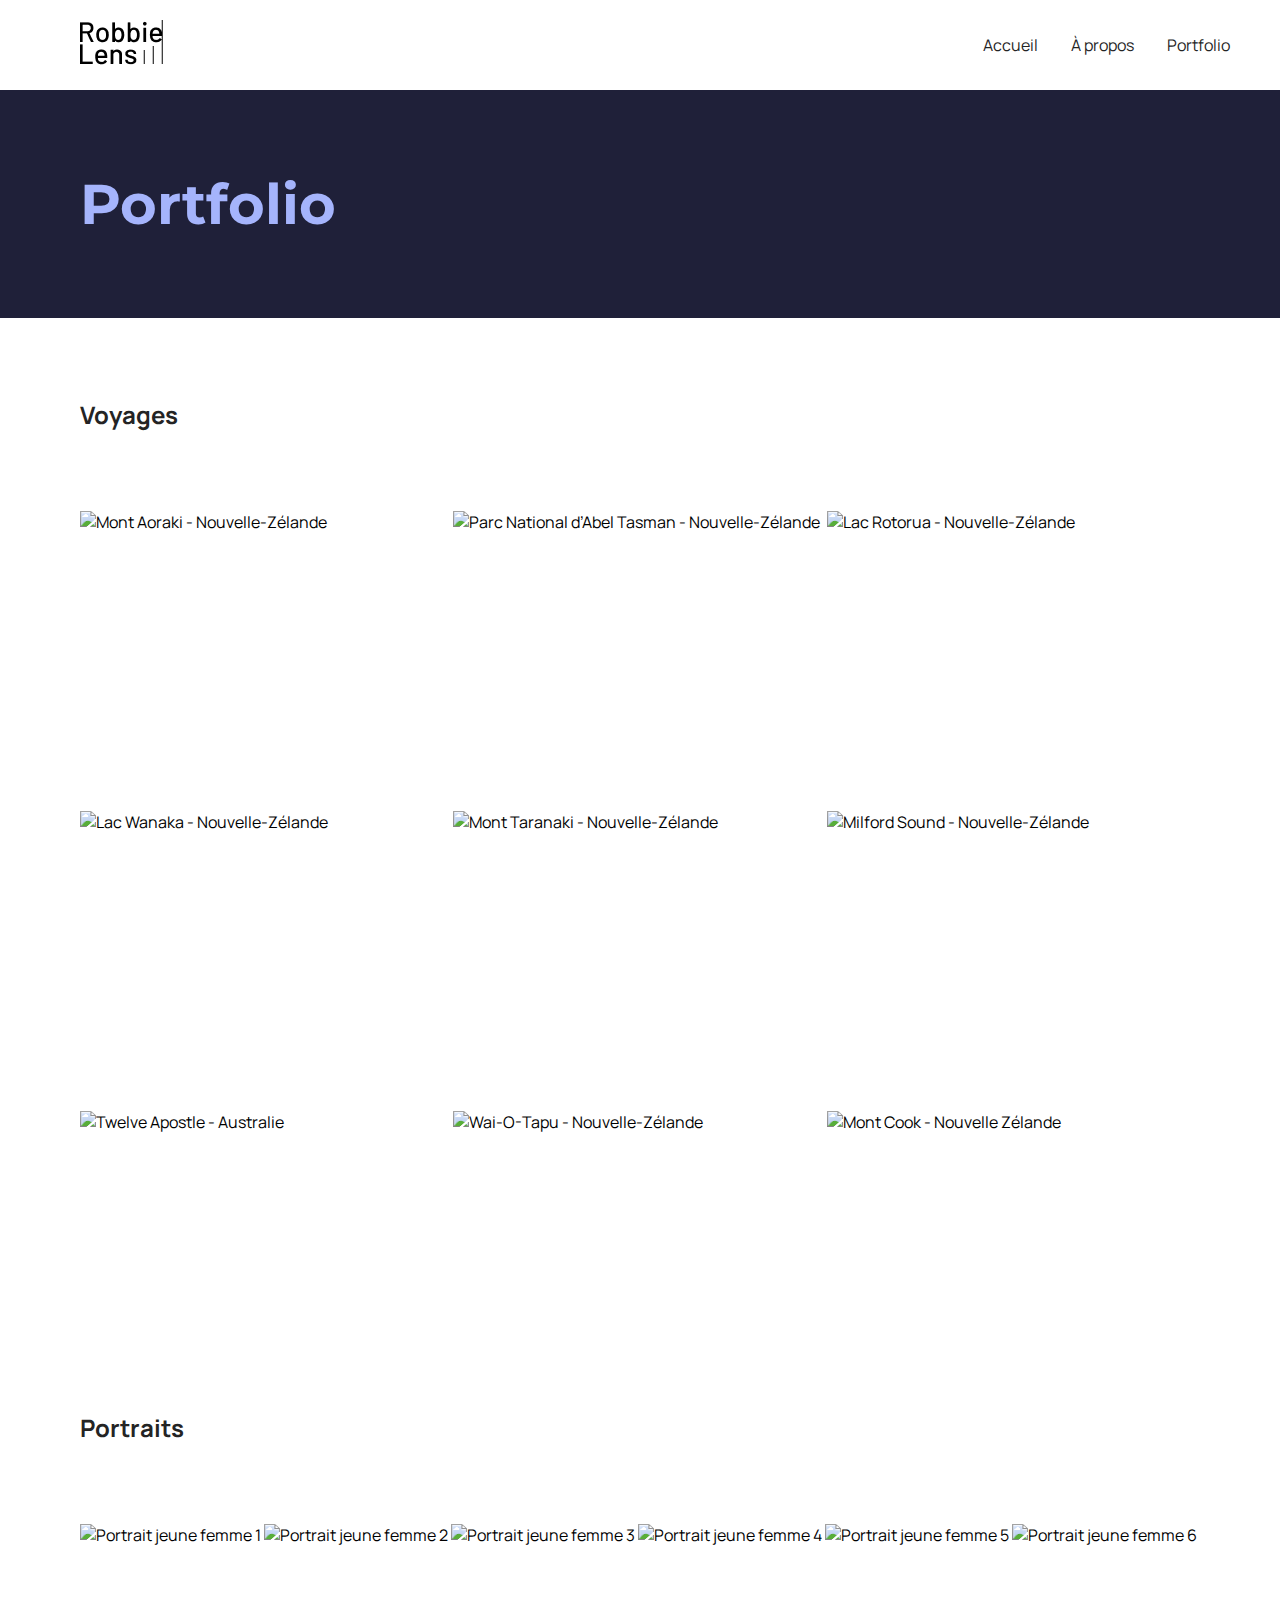
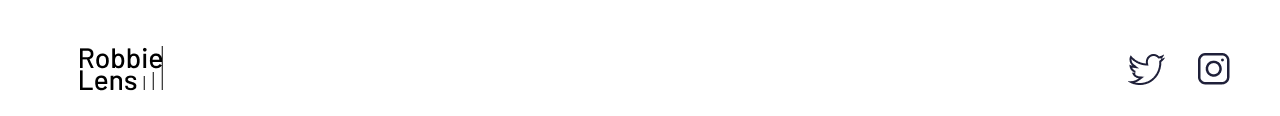
==== portfolio.html @ 18c8327f "seventeenth" ====
<!DOCTYPE html>
<html lang="fr">
  <head>
    <meta charset="utf-8" />
    <title>Portfolio - Robbie Lens Photographie</title>
    <link href="style.css" rel="stylesheet" />
    <link rel="preconnect" href="https://fonts.googleapis.com" />
    <link rel="preconnect" href="https://fonts.gstatic.com" crossorigin />
    <link
      href="https://fonts.googleapis.com/css2?family=Manrope&family=Montserrat&display=swap"
      rel="stylesheet"
    />
  </head>

  <body>
    <header>
      <nav>
        <a href="index.html" class="lien-icone">
          <img src="images/logo.png" alt="Logo Robbie Lens" />
        </a>
        <div>
          <a href="index.html">Accueil</a>
          <a href="a-propos.html">À propos</a>
          <a href="portfolio.html">Portfolio</a>
        </div>
      </nav>
    </header>
    <main>
      <section>
        <h1>Portfolio</h1>
      </section>
      <section class="portfolio-section-photos">
        <h2>Voyages</h2>
        <div class="grid-paysages">
          <img
            src="images/portfolio/paysage1.jpg.url"
            alt="Mont Aoraki - Nouvelle-Zélande"
          />
          <img
            src="images/portfolio/paysage2.jpg.url"
            alt="Parc National d’Abel Tasman - Nouvelle-Zélande"
          />
          <img
            src="images/portfolio/paysage3.jpg.url"
            alt="Lac Rotorua - Nouvelle-Zélande"
          />
          <img
            src="images/portfolio/paysage4.jpg.url"
            alt="Lac Wanaka - Nouvelle-Zélande"
          />
          <img
            src="images/portfolio/paysage5.jpg.url"
            alt="Mont Taranaki - Nouvelle-Zélande"
          />
          <img
            src="images/portfolio/paysage6.jpg.url"
            alt="Milford Sound - Nouvelle-Zélande"
          />
          <img
            src="images/portfolio/paysage7.jpg.url"
            alt="Twelve Apostle - Australie"
          />
          <img
            src="images/portfolio/paysage8.jpg.url"
            alt="Wai-O-Tapu - Nouvelle-Zélande"
          />
          <img
            src="images/portfolio/paysage9.jpg.url"
            alt="Mont Cook - Nouvelle Zélande"
          />
        </div>
        <!-- Créez ici votre grid Voyages -->
        <h2>Portraits</h2>
        <div class="grid-voyages">
          <img
            src="images/portfolio/portrait1.jpg.url"
            alt="Portrait jeune femme 1"
          />
          <img
            src="images/portfolio/portrait2.jpg.url"
            alt="Portrait jeune femme 2"
          />
          <img
            src="images/portfolio/portrait3.jpg.url"
            alt="Portrait jeune femme 3"
          />
          <img
            src="images/portfolio/portrait4.jpg.url"
            alt="Portrait jeune femme 4"
          />
          <img
            src="images/portfolio/portrait5.jpg.url"
            alt="Portrait jeune femme 5"
          />
          <img
            src="images/portfolio/portrait6.jpg.url"
            alt="Portrait jeune femme 6"
          />
        </div>
        <!-- Créez ici votre grid Portraits -->
      </section>
    </main>
    <footer>
      <a href="index.html" class="lien-icone">
        <img src="images/logo.png" alt="Logo Robbie Lens" />
      </a>
      <div>
        <a target="_blank" href="https://twitter.com/" class="lien-icone">
          <img src="images/twitter.png" alt="Logo Twitter" />
        </a>
        <a target="_blank" href="https://www.instagram.com/" class="lien-icone">
          <img src="images/instagram.png" alt="Logo Instagram" />
        </a>
      </div>
    </footer>
  </body>
</html>
---- style.css ----
* {
    margin: 0;
}

body {
    font-family: 'Manrope', sans-serif;
    font-size: 1em;
    background-color: #1f2039;
}

a {
    color: #242424;
    text-decoration: none;
}

em {
    color: #a5b4fc;
    font-style: normal;
}

h1 {
    font-size: 3.5em;
    color: #a5b4fc;
    font-family: 'Montserrat', sans-serif;
}

h2 {
    color: #f9f8ff;
}

p,
li {
    font-size: 1.1em;
    color: #f9f8ff;
}

header,
footer {
    background-color: white;
    padding: 20px 50px;
}

.cta {
    background: linear-gradient(#8e86b5, #acaeed);
    color: white;
    border-radius: 50px;
    padding: 20px 30px;
}

a:hover {
    text-decoration: underline;
}

.cta:hover {
    background: linear-gradient(#696484, #8788ba);
    text-decoration: none;
}

.lien-icone {
    margin-left: 30px;
}

.lien-icone:hover {
    opacity: 0.5;
}

.carre-contenu {
    border-right: 1px solid #8e86b5;
    border-bottom: 1px solid #8e86b5;
    padding: 50px;
}

.carre-contenu h2 {
    margin-top: 30px;
}

.carre-contenu ul {
    margin-top: 30px;
}

section {
    padding: 80px;
}

.a-propos-main {
    width: 50%;
    margin: auto;
}

footer,
nav {
    display: flex;
    flex-direction: row;
    align-items: center;
    justify-content: space-between;
}

nav a {
    margin-left: 30px;
}

.accueil-photos {
    background-color: white;
    padding: 80px;
}

.accueil-photos h2 {
    color: #242424;
    text-align: center;
    margin-bottom: 80px;
}

.accueil-photos div {
    display: flex;
    flex-direction: row;
    gap: 15px;
    justify-content: center;
    margin-bottom: 15px;
}

.accueil-introduction {
    display: flex;
    flex-direction: row;
    width: 50%;
    align-items: center;
    margin: auto;
}

.portfolio-section-photos {
    background-color: white;
}

.portfolio-section-photos h2 {
    color: #242424;
    margin-bottom: 80px;
}

.grid-paysages img,
.grid-portraits img {
    width: 100%;
    height: 100%;
    /* Même si vous ne connaissez pas cette propriété, vous en aurez besoin pour permettre aux images de respecter les dimensions de la grid CSS */
    object-fit: cover;
}

.grid-paysages {
    display: grid;
    grid-template-columns: 1fr 1fr 1fr;
    grid-template-rows: 300px 300px 300px;
    gap 15px;
}

.grip-voyages {
    display: grid;
    grid-template-columns: 1fr 1fr 1fr;
    grid-template-rows: 300px 300px;
}
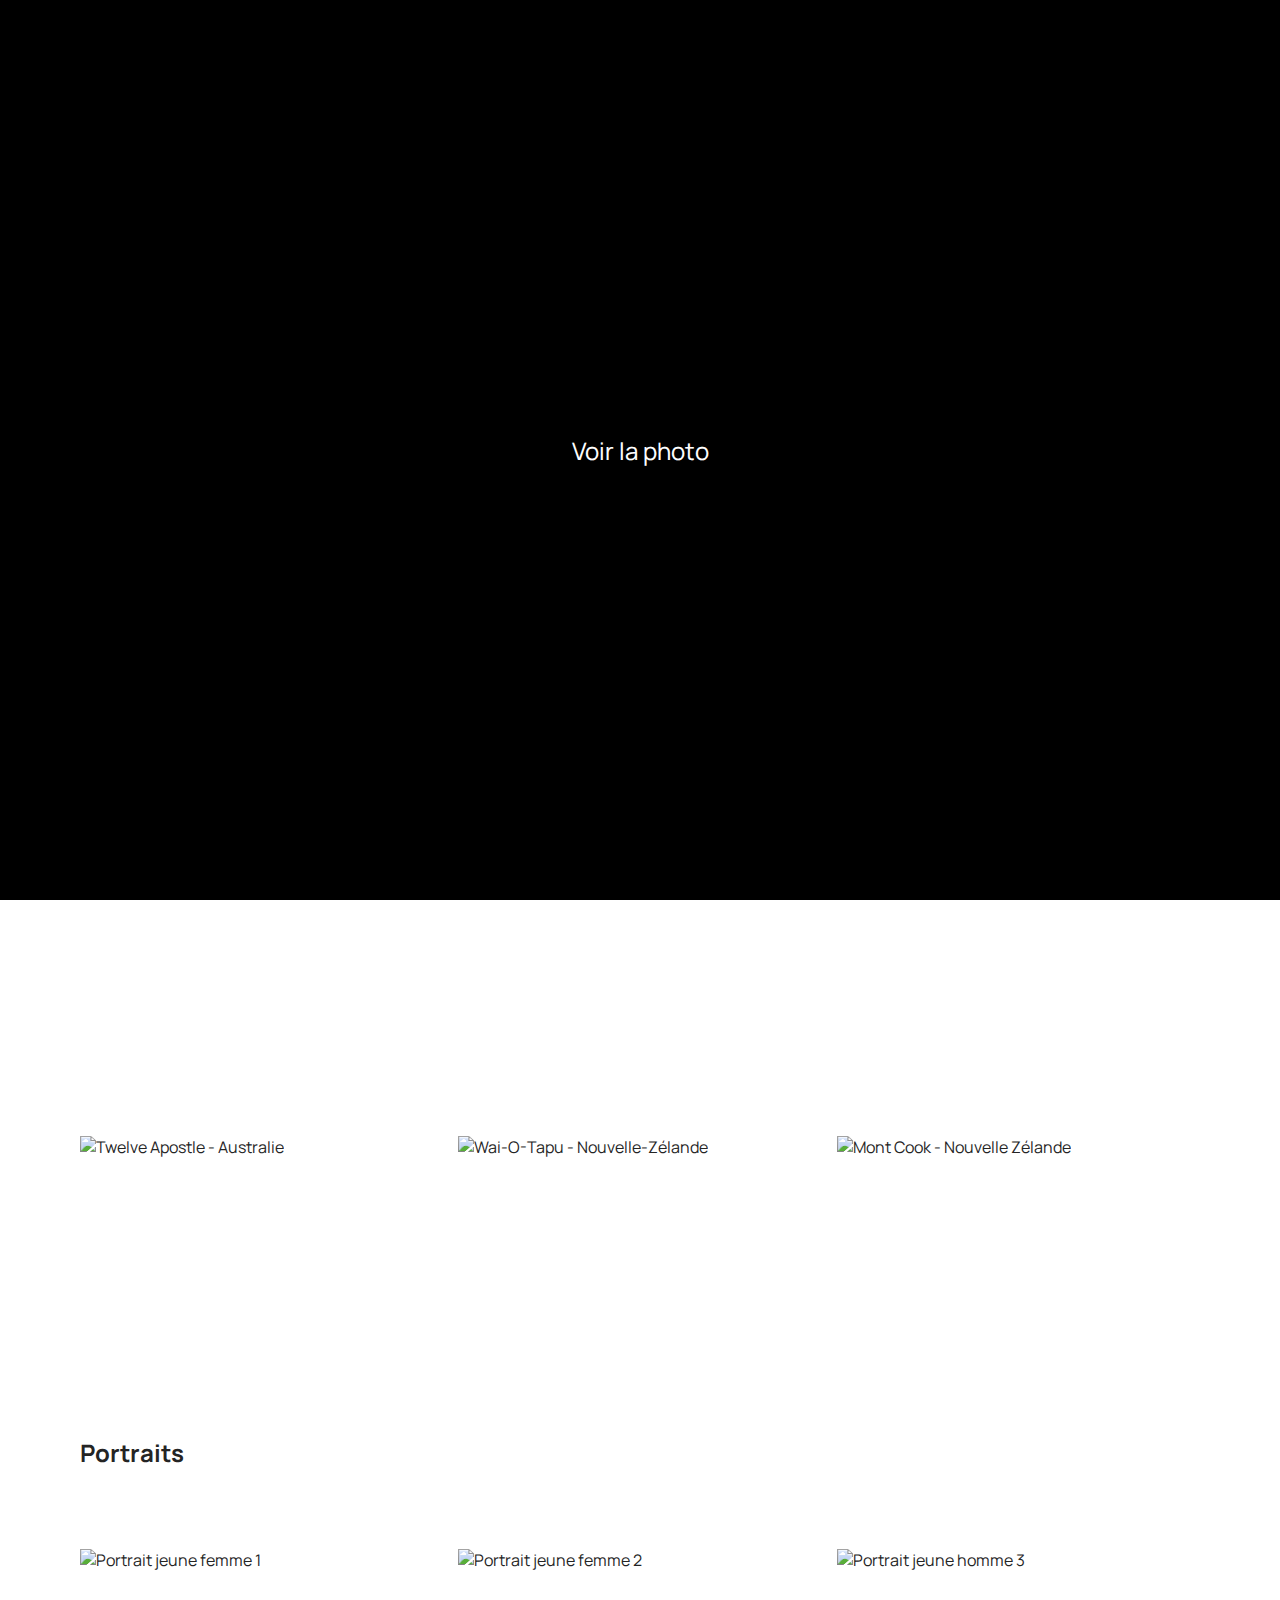
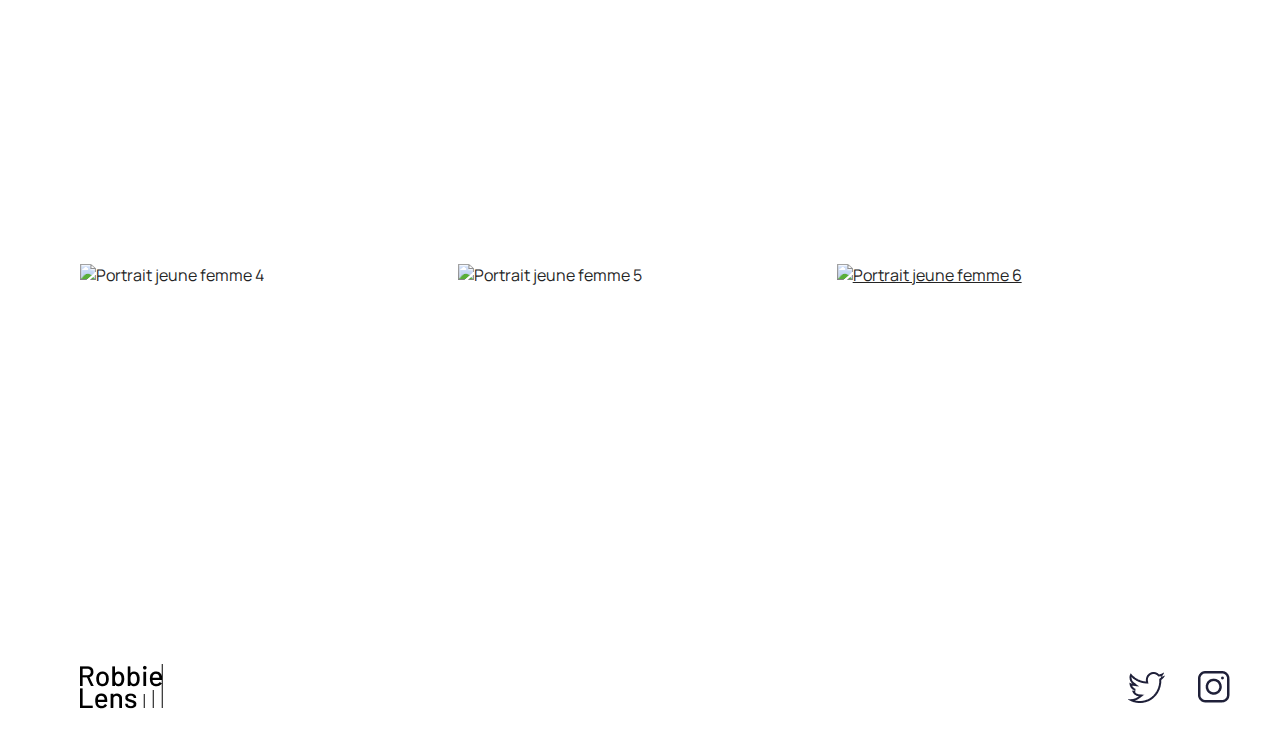
==== commit 619c111f: "nineteenth" ====
--- a/portfolio.html
+++ b/portfolio.html
@@ -15,9 +15,7 @@
   <body>
     <header>
       <nav>
-        <a href="index.html" class="lien-icone">
-          <img src="images/logo.png" alt="Logo Robbie Lens" />
-        </a>
+        <img src="images/logo.png" alt="Logo Robbie Lens" />
         <div>
           <a href="index.html">Accueil</a>
           <a href="a-propos.html">À propos</a>
@@ -30,74 +28,117 @@
         <h1>Portfolio</h1>
       </section>
       <section class="portfolio-section-photos">
-        <h2>Voyages</h2>
+        <h2>Paysages</h2>
         <div class="grid-paysages">
-          <img
-            src="images/portfolio/paysage1.jpg.url"
-            alt="Mont Aoraki - Nouvelle-Zélande"
-          />
-          <img
-            src="images/portfolio/paysage2.jpg.url"
-            alt="Parc National d’Abel Tasman - Nouvelle-Zélande"
-          />
-          <img
-            src="images/portfolio/paysage3.jpg.url"
-            alt="Lac Rotorua - Nouvelle-Zélande"
-          />
-          <img
-            src="images/portfolio/paysage4.jpg.url"
-            alt="Lac Wanaka - Nouvelle-Zélande"
-          />
-          <img
-            src="images/portfolio/paysage5.jpg.url"
-            alt="Mont Taranaki - Nouvelle-Zélande"
-          />
-          <img
-            src="images/portfolio/paysage6.jpg.url"
-            alt="Milford Sound - Nouvelle-Zélande"
-          />
-          <img
-            src="images/portfolio/paysage7.jpg.url"
-            alt="Twelve Apostle - Australie"
-          />
-          <img
-            src="images/portfolio/paysage8.jpg.url"
-            alt="Wai-O-Tapu - Nouvelle-Zélande"
-          />
-          <img
-            src="images/portfolio/paysage9.jpg.url"
-            alt="Mont Cook - Nouvelle Zélande"
-          />
+          <a href="images/portfolio/paysage1.jpg">
+            <img
+              src="images/portfolio/paysage1.jpg"
+              alt="Mont Aoraki - Nouvelle-Zélande"
+            />
+            <div class="photo-hover">Voir la photo</div>
+          </a>
+          <a href="images/portfolio/paysage2.jpg">
+            <img
+              src="images/portfolio/paysage2.jpg"
+              alt="Parc National d’Abel Tasman - Nouvelle-Zélande"
+            />
+            <div class="photo-hover">Voir la photo</div>
+          </a>
+          <a href="images/portfolio/paysage3.jpg">
+            <img
+              src="images/portfolio/paysage3.jpg"
+              alt="Lac Rotorua - Nouvelle-Zélande"
+            />
+            <div class="photo-hover">Voir la photo</div>
+          </a>
+          <a href="images/portfolio/paysage4.jpg">
+            <img
+              src="images/portfolio/paysage4.jpg"
+              alt="Lac Wanaka - Nouvelle-Zélande"
+            />
+            <div class="photo-hover">Voir la photo</div>
+          </a>
+          <a href="images/portfolio/paysage5.jpg">
+            <img
+              src="images/portfolio/paysage5.jpg"
+              alt="Mont Taranaki - Nouvelle-Zélande"
+            />
+            <div class="photo-hover">Voir la photo</div>
+          </a>
+          <a href="images/portfolio/paysage6.jpg">
+            <img
+              src="images/portfolio/paysage6.jpg"
+              alt="Milford Sound - Nouvelle-Zélande"
+            />
+            <div class="photo-hover">Voir la photo</div>
+          </a>
+          <a href="images/portfolio/paysage7.jpg">
+            <img
+              src="images/portfolio/paysage7.jpg"
+              alt="Twelve Apostle - Australie"
+            />
+            <div class="photo-hover">Voir la photo</div>
+          </a>
+          <a href="images/portfolio/paysage8.jpg">
+            <img
+              src="images/portfolio/paysage8.jpg"
+              alt="Wai-O-Tapu - Nouvelle-Zélande"
+            />
+            <div class="photo-hover">Voir la photo</div>
+          </a>
+          <a href="images/portfolio/paysage9.jpg">
+            <img
+              src="images/portfolio/paysage9.jpg"
+              alt="Mont Cook - Nouvelle Zélande"
+            />
+            <div class="photo-hover">Voir la photo</div>
+          </a>
         </div>
-        <!-- Créez ici votre grid Voyages -->
         <h2>Portraits</h2>
-        <div class="grid-voyages">
-          <img
-            src="images/portfolio/portrait1.jpg.url"
-            alt="Portrait jeune femme 1"
-          />
-          <img
-            src="images/portfolio/portrait2.jpg.url"
-            alt="Portrait jeune femme 2"
-          />
-          <img
-            src="images/portfolio/portrait3.jpg.url"
-            alt="Portrait jeune femme 3"
-          />
-          <img
-            src="images/portfolio/portrait4.jpg.url"
-            alt="Portrait jeune femme 4"
-          />
-          <img
-            src="images/portfolio/portrait5.jpg.url"
-            alt="Portrait jeune femme 5"
-          />
-          <img
-            src="images/portfolio/portrait6.jpg.url"
-            alt="Portrait jeune femme 6"
-          />
+        <div class="grid-portraits">
+          <a href="images/portfolio/portrait1.jpg">
+            <img
+              src="images/portfolio/portrait1.jpg"
+              alt="Portrait jeune femme 1"
+            />
+            <div class="photo-hover">Voir la photo</div>
+          </a>
+          <a href="images/portfolio/portrait2.jpg">
+            <img
+              src="images/portfolio/portrait2.jpg"
+              alt="Portrait jeune femme 2"
+            />
+            <div class="photo-hover">Voir la photo</div>
+          </a>
+          <a href="images/portfolio/portrait3.jpg">
+            <img
+              src="images/portfolio/portrait3.jpg"
+              alt="Portrait jeune homme 3"
+            />
+            <div class="photo-hover">Voir la photo</div>
+          </a>
+          <a href="images/portfolio/portrait4.jpg">
+            <img
+              src="images/portfolio/portrait4.jpg"
+              alt="Portrait jeune femme 4"
+            />
+            <div class="photo-hover">Voir la photo</div>
+          </a>
+          <a href="images/portfolio/portrait5.jpg">
+            <img
+              src="images/portfolio/portrait5.jpg"
+              alt="Portrait jeune femme 5"
+            />
+            <div class="photo-hover">Voir la photo</div>
+          </a>
+          <a href="images/portfolio/portrait6.jpg">
+            <img
+              src="images/portfolio/portrait6.jpg"
+              alt="Portrait jeune femme 6"
+            />
+            <div class="photo-hover">Voir la photo</div>
+          </a>
         </div>
-        <!-- Créez ici votre grid Portraits -->
       </section>
     </main>
     <footer>
--- a/style.css
+++ b/style.css
@@ -41,6 +41,7 @@
 }
 
 .cta {
+    display: inline-block;
     background: linear-gradient(#8e86b5, #acaeed);
     color: white;
     border-radius: 50px;
@@ -121,9 +122,21 @@
 .accueil-introduction {
     display: flex;
     flex-direction: row;
-    width: 50%;
+    width: 60%;
     align-items: center;
     margin: auto;
+}
+
+.accueil-introduction h1 {
+    margin-bottom: 15px;
+}
+
+.accueil-introduction p {
+    margin-bottom: 30px;
+}
+
+.accueil-introduction div {
+    padding-right: 80px;
 }
 
 .portfolio-section-photos {
@@ -135,23 +148,46 @@
     margin-bottom: 80px;
 }
 
+.grid-paysages {
+    display: grid;
+    grid-template-columns: 1fr 1fr 1fr;
+    grid-template-rows: 300px 300px 300px;
+    gap: 15px;
+}
+
+.grid-portraits {
+    display: grid;
+    grid-template-columns: 1fr 1fr 1fr;
+    grid-template-rows: 300px 300px;
+    gap: 15px;
+}
+
 .grid-paysages img,
 .grid-portraits img {
     width: 100%;
     height: 100%;
-    /* Même si vous ne connaissez pas cette propriété, vous en aurez besoin pour permettre aux images de respecter les dimensions de la grid CSS */
     object-fit: cover;
 }
 
-.grid-paysages {
-    display: grid;
-    grid-template-columns: 1fr 1fr 1fr;
-    grid-template-rows: 300px 300px 300px;
-    gap 15px;
+.lien-conteneur-photo {
+    position: relative;
 }
 
-.grip-voyages {
-    display: grid;
-    grid-template-columns: 1fr 1fr 1fr;
-    grid-template-rows: 300px 300px;
+.photo-hover {
+    font-size: 1.5em;
+    color: white;
+    background-color:rgba(0, 0, 0, 0.7);
+    position: absolute;
+    display: none;
+    top: 0;
+    left: 0;
+    right: 0;
+    bottom: 0;
+    display: flex;
+    align-items: center;
+    justify-content: center;
+}
+
+.lien-conteneur-photo:hover {
+    display: flex;
 }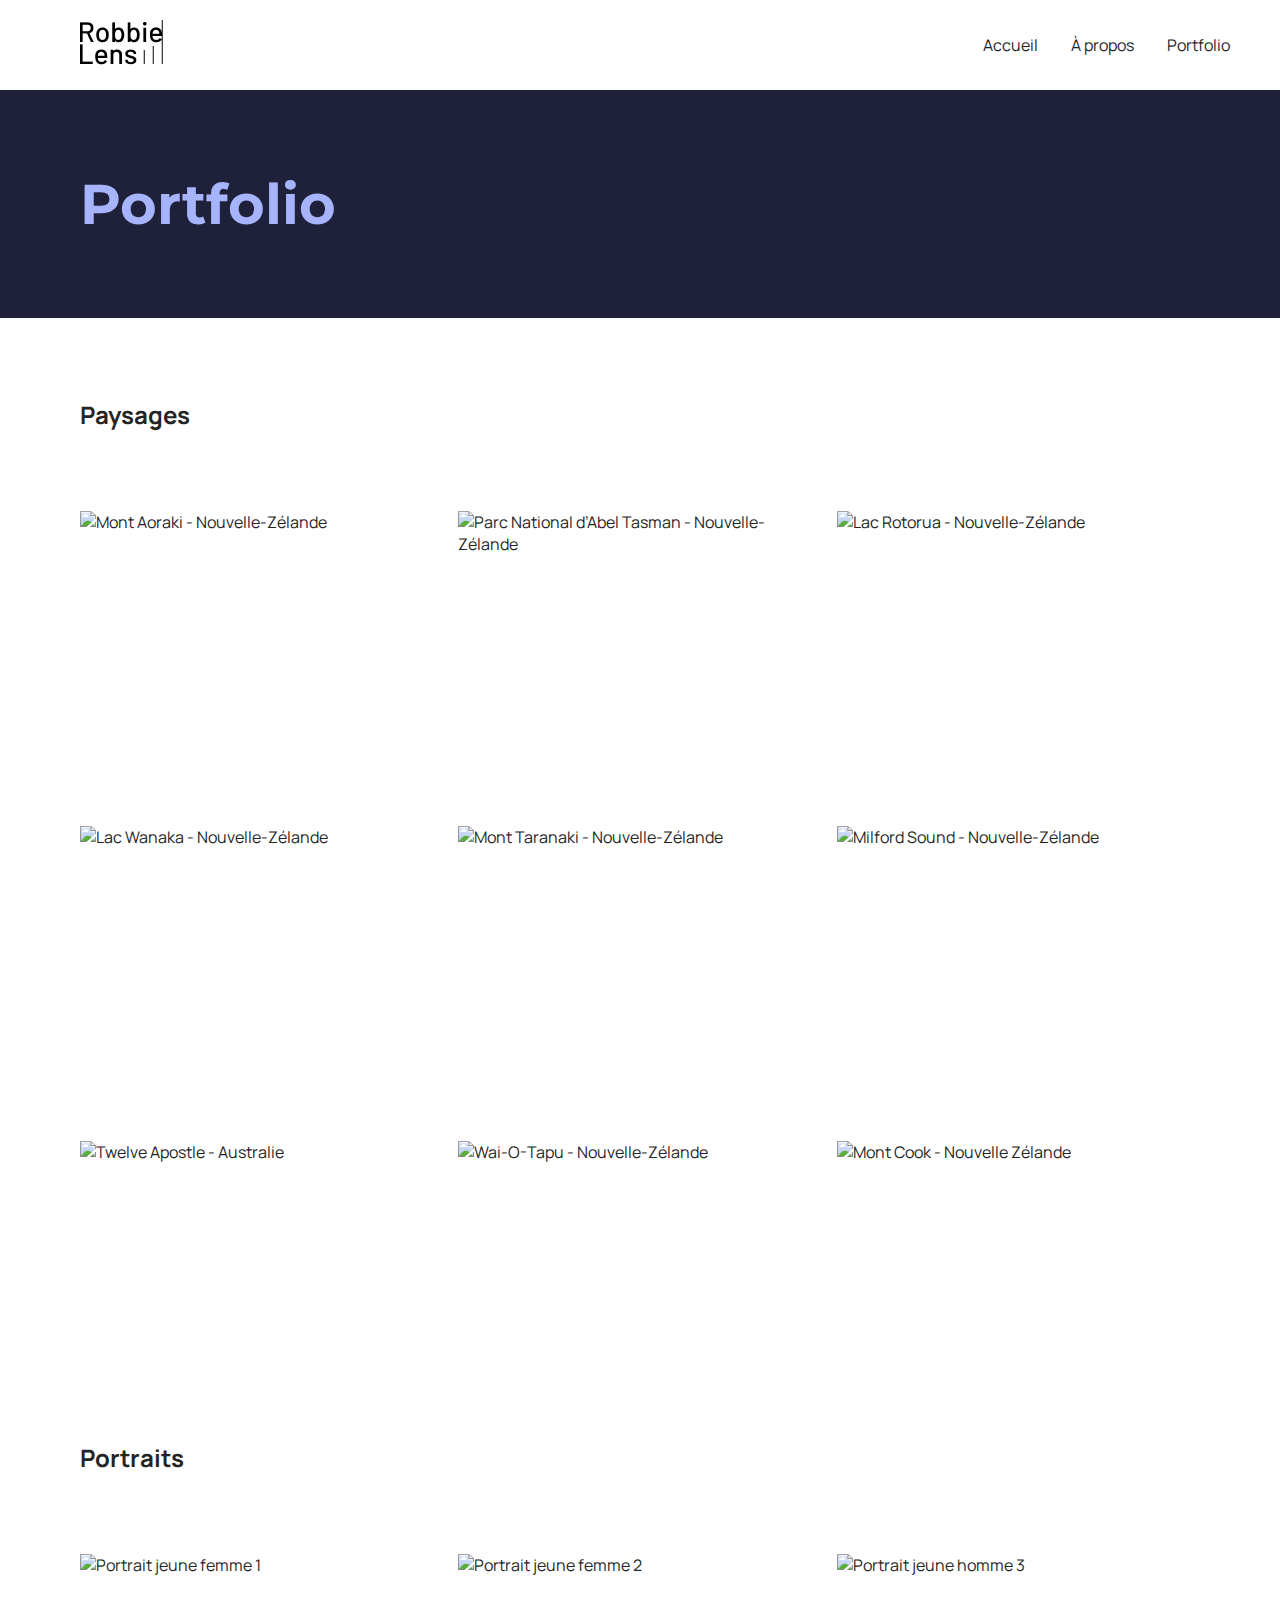
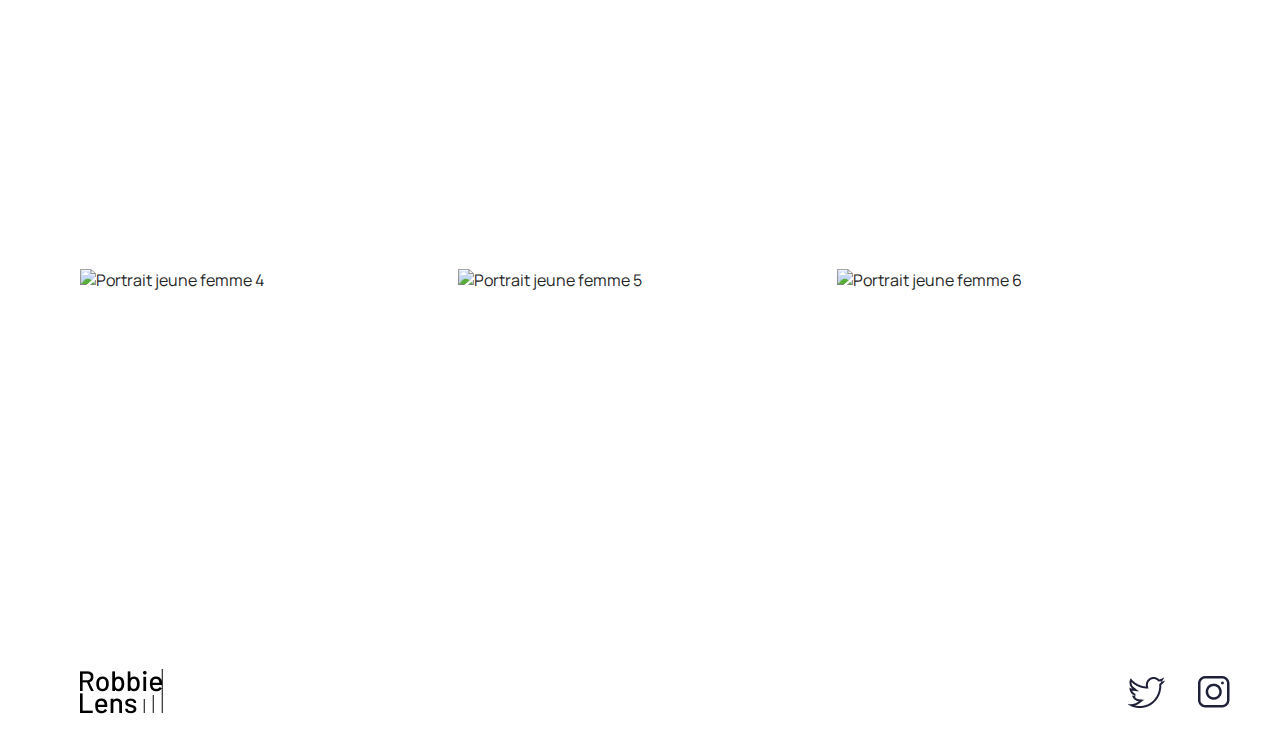
==== commit 5f260d84: "twenty" ====
--- a/portfolio.html
+++ b/portfolio.html
@@ -3,7 +3,8 @@
   <head>
     <meta charset="utf-8" />
     <title>Portfolio - Robbie Lens Photographie</title>
-    <link href="style.css" rel="stylesheet" />
+    <link href="style/style.css" rel="stylesheet" />
+    <link href="style/portfolio.css" rel="stylesheet" />
     <link rel="preconnect" href="https://fonts.googleapis.com" />
     <link rel="preconnect" href="https://fonts.gstatic.com" crossorigin />
     <link
@@ -15,7 +16,9 @@
   <body>
     <header>
       <nav>
-        <img src="images/logo.png" alt="Logo Robbie Lens" />
+        <a href="index.html" class="lien-icone">
+          <img src="images/logo.png" alt="Logo Robbie Lens" />
+        </a>
         <div>
           <a href="index.html">Accueil</a>
           <a href="a-propos.html">À propos</a>
@@ -30,63 +33,63 @@
       <section class="portfolio-section-photos">
         <h2>Paysages</h2>
         <div class="grid-paysages">
-          <a href="images/portfolio/paysage1.jpg">
+          <a href="images/portfolio/paysage1.jpg" class="lien-conteneur-photo">
             <img
               src="images/portfolio/paysage1.jpg"
               alt="Mont Aoraki - Nouvelle-Zélande"
             />
             <div class="photo-hover">Voir la photo</div>
           </a>
-          <a href="images/portfolio/paysage2.jpg">
+          <a href="images/portfolio/paysage2.jpg" class="lien-conteneur-photo">
             <img
               src="images/portfolio/paysage2.jpg"
               alt="Parc National d’Abel Tasman - Nouvelle-Zélande"
             />
             <div class="photo-hover">Voir la photo</div>
           </a>
-          <a href="images/portfolio/paysage3.jpg">
+          <a href="images/portfolio/paysage3.jpg" class="lien-conteneur-photo">
             <img
               src="images/portfolio/paysage3.jpg"
               alt="Lac Rotorua - Nouvelle-Zélande"
             />
             <div class="photo-hover">Voir la photo</div>
           </a>
-          <a href="images/portfolio/paysage4.jpg">
+          <a href="images/portfolio/paysage4.jpg" class="lien-conteneur-photo">
             <img
               src="images/portfolio/paysage4.jpg"
               alt="Lac Wanaka - Nouvelle-Zélande"
             />
             <div class="photo-hover">Voir la photo</div>
           </a>
-          <a href="images/portfolio/paysage5.jpg">
+          <a href="images/portfolio/paysage5.jpg" class="lien-conteneur-photo">
             <img
               src="images/portfolio/paysage5.jpg"
               alt="Mont Taranaki - Nouvelle-Zélande"
             />
             <div class="photo-hover">Voir la photo</div>
           </a>
-          <a href="images/portfolio/paysage6.jpg">
+          <a href="images/portfolio/paysage6.jpg" class="lien-conteneur-photo">
             <img
               src="images/portfolio/paysage6.jpg"
               alt="Milford Sound - Nouvelle-Zélande"
             />
             <div class="photo-hover">Voir la photo</div>
           </a>
-          <a href="images/portfolio/paysage7.jpg">
+          <a href="images/portfolio/paysage7.jpg" class="lien-conteneur-photo">
             <img
               src="images/portfolio/paysage7.jpg"
               alt="Twelve Apostle - Australie"
             />
             <div class="photo-hover">Voir la photo</div>
           </a>
-          <a href="images/portfolio/paysage8.jpg">
+          <a href="images/portfolio/paysage8.jpg" class="lien-conteneur-photo">
             <img
               src="images/portfolio/paysage8.jpg"
               alt="Wai-O-Tapu - Nouvelle-Zélande"
             />
             <div class="photo-hover">Voir la photo</div>
           </a>
-          <a href="images/portfolio/paysage9.jpg">
+          <a href="images/portfolio/paysage9.jpg" class="lien-conteneur-photo">
             <img
               src="images/portfolio/paysage9.jpg"
               alt="Mont Cook - Nouvelle Zélande"
@@ -96,42 +99,42 @@
         </div>
         <h2>Portraits</h2>
         <div class="grid-portraits">
-          <a href="images/portfolio/portrait1.jpg">
+          <a href="images/portfolio/portrait1.jpg" class="lien-conteneur-photo">
             <img
               src="images/portfolio/portrait1.jpg"
               alt="Portrait jeune femme 1"
             />
             <div class="photo-hover">Voir la photo</div>
           </a>
-          <a href="images/portfolio/portrait2.jpg">
+          <a href="images/portfolio/portrait2.jpg" class="lien-conteneur-photo">
             <img
               src="images/portfolio/portrait2.jpg"
               alt="Portrait jeune femme 2"
             />
             <div class="photo-hover">Voir la photo</div>
           </a>
-          <a href="images/portfolio/portrait3.jpg">
+          <a href="images/portfolio/portrait3.jpg" class="lien-conteneur-photo">
             <img
               src="images/portfolio/portrait3.jpg"
               alt="Portrait jeune homme 3"
             />
             <div class="photo-hover">Voir la photo</div>
           </a>
-          <a href="images/portfolio/portrait4.jpg">
+          <a href="images/portfolio/portrait4.jpg" class="lien-conteneur-photo">
             <img
               src="images/portfolio/portrait4.jpg"
               alt="Portrait jeune femme 4"
             />
             <div class="photo-hover">Voir la photo</div>
           </a>
-          <a href="images/portfolio/portrait5.jpg">
+          <a href="images/portfolio/portrait5.jpg" class="lien-conteneur-photo">
             <img
               src="images/portfolio/portrait5.jpg"
               alt="Portrait jeune femme 5"
             />
             <div class="photo-hover">Voir la photo</div>
           </a>
-          <a href="images/portfolio/portrait6.jpg">
+          <a href="images/portfolio/portrait6.jpg" class="lien-conteneur-photo">
             <img
               src="images/portfolio/portrait6.jpg"
               alt="Portrait jeune femme 6"
--- a/style/style.css
+++ b/style/style.css
@@ -0,0 +1,82 @@
+* {
+    margin: 0;
+}
+
+body {
+    font-family: 'Manrope', sans-serif;
+    font-size: 1em;
+    background-color: #1f2039;
+}
+
+a {
+    color: #242424;
+    text-decoration: none;
+}
+
+em {
+    color: #a5b4fc;
+    font-style: normal;
+}
+
+h1 {
+    font-size: 3.5em;
+    color: #a5b4fc;
+    font-family: 'Montserrat', sans-serif;
+}
+
+h2 {
+    color: #f9f8ff;
+}
+
+p,
+li {
+    font-size: 1.1em;
+    color: #f9f8ff;
+}
+
+header,
+footer {
+    background-color: white;
+    padding: 20px 50px;
+}
+
+.cta {
+    display: inline-block;
+    background: linear-gradient(#8e86b5, #acaeed);
+    color: white;
+    border-radius: 50px;
+    padding: 20px 30px;
+}
+
+a:hover {
+    text-decoration: underline;
+}
+
+.cta:hover {
+    background: linear-gradient(#696484, #8788ba);
+    text-decoration: none;
+}
+
+.lien-icone {
+    margin-left: 30px;
+}
+
+.lien-icone:hover {
+    opacity: 0.5;
+}
+
+section {
+    padding: 80px;
+}
+
+footer,
+nav {
+    display: flex;
+    flex-direction: row;
+    align-items: center;
+    justify-content: space-between;
+}
+
+nav a {
+    margin-left: 30px;
+}--- a/style/portfolio.css
+++ b/style/portfolio.css
@@ -0,0 +1,52 @@
+.portfolio-section-photos {
+    background-color: white;
+}
+
+.portfolio-section-photos h2 {
+    color: #242424;
+    margin-bottom: 80px;
+}
+
+.grid-paysages {
+    display: grid;
+    grid-template-columns: 1fr 1fr 1fr;
+    grid-template-rows: 300px 300px 300px;
+    gap: 15px;
+}
+
+.grid-portraits {
+    display: grid;
+    grid-template-columns: 1fr 1fr 1fr;
+    grid-template-rows: 300px 300px;
+    gap: 15px;
+}
+
+.grid-paysages img,
+.grid-portraits img {
+    width: 100%;
+    height: 100%;
+    object-fit: cover;
+}
+
+.lien-conteneur-photo {
+    position: relative;
+}
+
+.photo-hover {
+    position: absolute;
+    top: 0;
+    left: 0;
+    right: 0;
+    bottom: 0;
+    display: flex;
+    align-items: center;
+    justify-content: center;
+    font-size: 1.5em;
+    color: white;
+    background-color: rgba(0, 0, 0, 0.7);
+    display: none;
+}
+
+.lien-conteneur-photo:hover .photo-hover {
+    display: flex;
+}